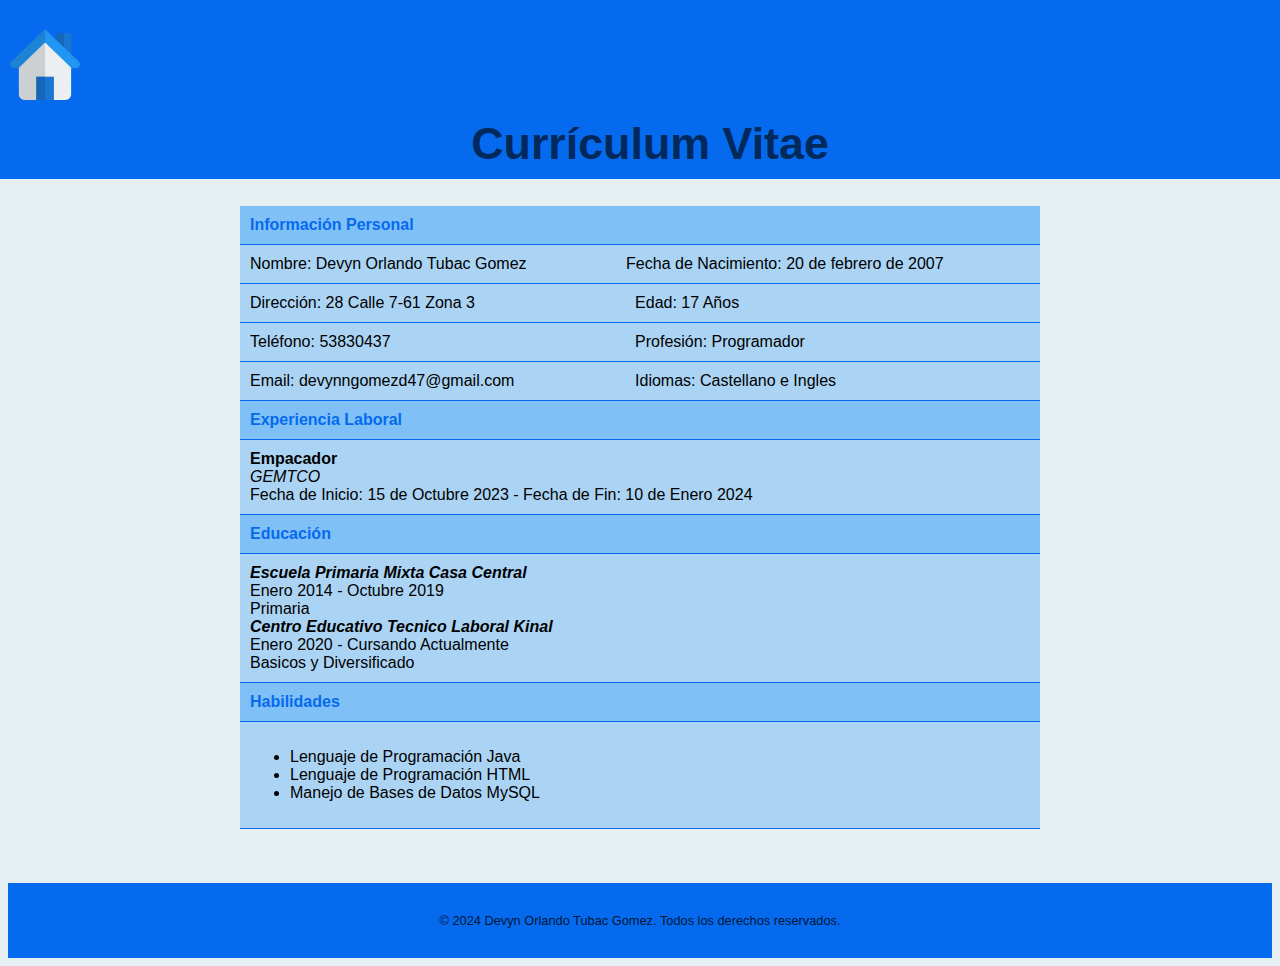
==== Laboratorio2Grupo6.html @ 3555505b "cv_devyn_0.4" ====
<!DOCTYPE html>
<html lang="es">

<head>
    <link rel="stylesheet" type="text/css" href="cv_css.css">
    <meta charset="UTF-8">
    <meta name="viewport" content="width=device-width, initial-scale=1.0">
    <link rel="shortcut icon" href="images/logoEquipo.png">
    <title>Currículum Devyn</title>
</head>

<body>
    <div class="top-footer">
        <a href="../index.html" class="boton-transparente"></a>
        <div class="content"></div>
        <font color="#056aee">
            <h1 style="color: #02295c; font-size: 3.5em; margin-top: 5px;">Currículum Vitae</h1>
        </font>
    </div>
    </div>
    <br>
    <br>
    <br>
    <br>
    <br>
    <br>
    <br>
    <br>
    <br>
    <br>
    <br>
    <table class="table">
        <tr class="th">
            <th class="th" colspan="2">
                <font color="#056aee">Información Personal</font>
            </th>
        </tr>
        <tr class="th">
            <td class="td">Nombre: Devyn Orlando Tubac Gomez</td>
            <td>Fecha de Nacimiento: 20 de febrero de 2007</td>
        </tr>
        <tr class="th">
            <td class="td">Dirección: 28 Calle 7-61 Zona 3</td>
            <td class="td">Edad: 17 Años</td>
        </tr>
        <tr class="th">
            <td class="td">Teléfono: 53830437</td>

            <td class="td">Profesión: Programador</td>
        </tr>
        <tr class="th">
            <td class="td">Email: devynngomezd47@gmail.com</td>
            <td class="td">Idiomas: Castellano e Ingles</td>
        </tr>
        <tr class="th">
            <th class="th" colspan="2">
                <font color="#056aee">Experiencia Laboral</font>
            </th>
        </tr>
        <tr class="th">
            <td class="td" colspan="2">
                <strong>Empacador</strong><br>
                <em>GEMTCO</em><br>
                <span>Fecha de Inicio: 15 de Octubre 2023 - Fecha de Fin: 10 de Enero 2024 </span><br>
            </td>
        </tr>
        <tr class="th">
            <th class="th" colspan="2">
                <font color="#056aee">Educación</font>
            </th>
        </tr>
        <tr class="th">
            <td class="td" colspan="2">
                <strong><em>Escuela Primaria Mixta Casa Central</em><br></strong>
                <span>Enero 2014 - Octubre 2019</span><br>
                Primaria
                <br>
                <strong><em>Centro Educativo Tecnico Laboral Kinal</em><br></strong>
                <span>Enero 2020 - Cursando Actualmente</span><br>
                Basicos y Diversificado
            </td>
        </tr>
        <tr class="th">
            <th class="th" olspan="2">
                <font color="#056aee">Habilidades</font>
            </th>
            <th class="th" olspan="2"></th>
        </tr>
        <tr class="th" class="td">
            <td class="td" colspan="2">
                <ul>
                    <li>Lenguaje de Programación Java</li>
                    <li>Lenguaje de Programación HTML</li>
                    <li>Manejo de Bases de Datos MySQL</li>
                </ul>
            </td>
        </tr>
    </table>
    <br>
    <br>
    <br>
    <footer style="background-color: #056aee; color: #001735; text-align: center; padding: 30px; font-size: 0.8em;">
        &copy; 2024 Devyn Orlando Tubac Gomez. Todos los derechos reservados.
    </footer>
</body>

</html>
---- cv_css.css ----
body {
    font-family: Arial, sans-serif;
    background-color: #e6eff1;
}

.table {
    width: 100%;
    border-collapse: collapse;
    max-width: 800px;
    margin: 0 auto;
}

.th,
.td {
    padding: 10px;
    text-align: left;
    border-bottom: 1px solid #056aee;
}

.th {
    background-color: #0184ff41;
}

h1 {
    color: #056aee;
    font-size: 10em; 
    margin: 0; 
}

.top-footer {
    position: fixed;
    top: 0;
    left: 0;
    width: 100%;
    background-color: #056aee;
    color: white;
    text-align: center;
    padding: 10px;
    font-size: 0.8em;
    z-index: 1000;
}

.content {
    padding-top: 10px;
}

.boton-transparente {
    display: inline-block;
    width: 70px;
    height: 70px;
    background-image: url('images/iconoRegreso.png');
    background-size: cover;
    background-repeat: no-repeat;
    border: none;
    cursor: pointer;
    margin-right: 1800px;
    margin-top: 20px;
}
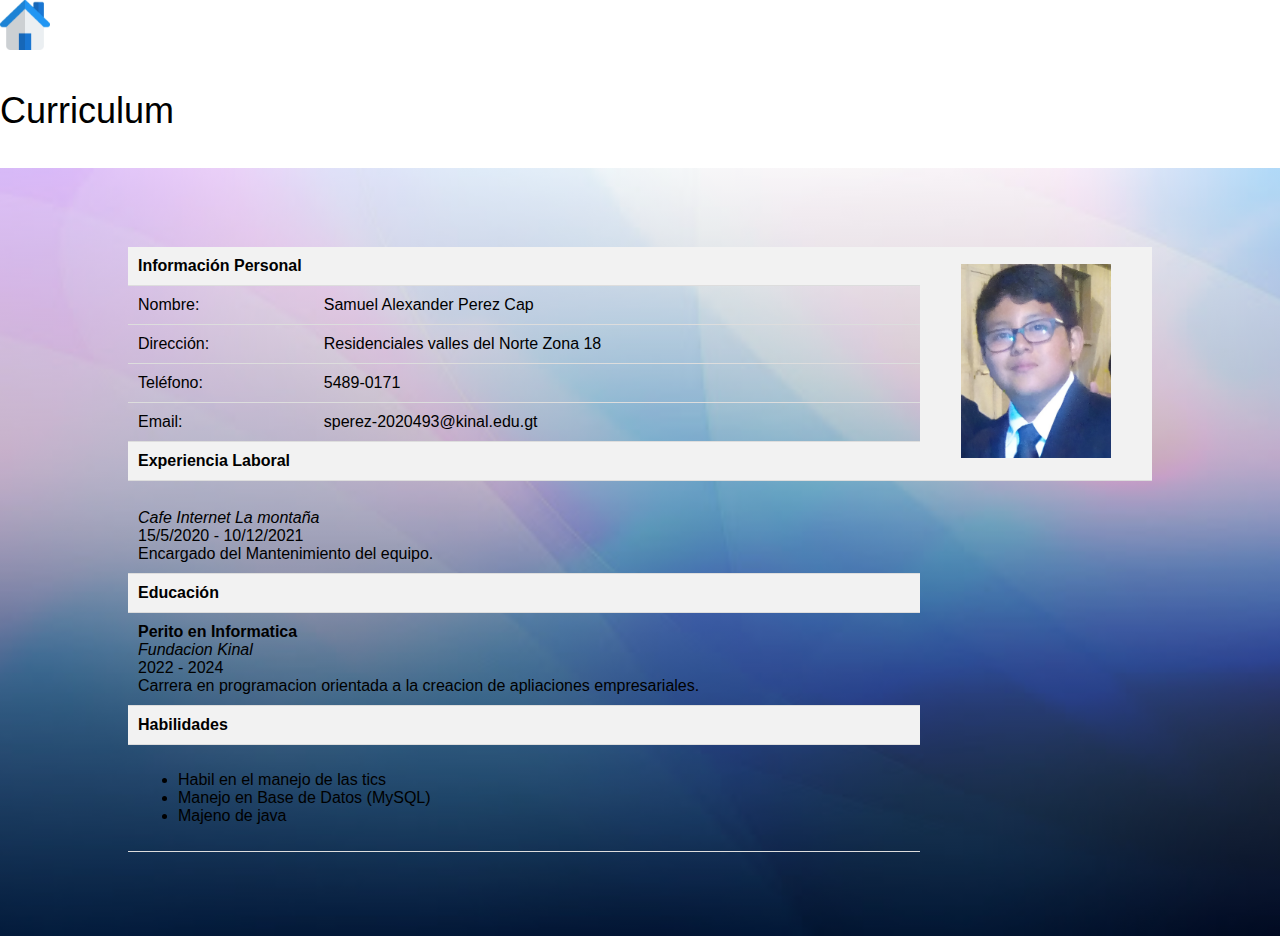
==== commit c8b5e4a5: "CV_samuel_0.3" ====
--- a/Laboratorio2Grupo6.html
+++ b/Laboratorio2Grupo6.html
@@ -1,23 +1,31 @@
-<!DOCTYPE html>
-<html lang="es">
+<!DOCTYPE html >
+<html  lang =" en " >
+<head>
+    <style>
+    .boton-transparente {
+        display: inline-block;
+        width: 50px;
+        height: 50px;
+        background-image: url('IMG/casa.jpg');
+        background-size: cover;
+        background-repeat: no-repeat;
+        border: none;
+        cursor: pointer;
+    }
+    </style>
+    <link rel="shortcut icon" href="IMG/imagen.png">
+    <link rel="stylesheet" href="estilos_fondo.css">
+</head>
+<body>
+    <header>
+        <a href="../index.html" class = "boton-transparente"></a>
+        <div class="container">
+            <p class="logo">Curriculum</p>
+            <nav>
+            </nav>
+        </div>
+    </header>
 
-<head>
-    <link rel="stylesheet" type="text/css" href="cv_css.css">
-    <meta charset="UTF-8">
-    <meta name="viewport" content="width=device-width, initial-scale=1.0">
-    <link rel="shortcut icon" href="images/logoEquipo.png">
-    <title>Currículum Devyn</title>
-</head>
-
-<body>
-    <div class="top-footer">
-        <a href="../index.html" class="boton-transparente"></a>
-        <div class="content"></div>
-        <font color="#056aee">
-            <h1 style="color: #02295c; font-size: 3.5em; margin-top: 5px;">Currículum Vitae</h1>
-        </font>
-    </div>
-    </div>
     <br>
     <br>
     <br>
@@ -25,83 +33,90 @@
     <br>
     <br>
     <br>
-    <br>
-    <br>
-    <br>
-    <br>
-    <table class="table">
-        <tr class="th">
-            <th class="th" colspan="2">
-                <font color="#056aee">Información Personal</font>
-            </th>
-        </tr>
-        <tr class="th">
-            <td class="td">Nombre: Devyn Orlando Tubac Gomez</td>
-            <td>Fecha de Nacimiento: 20 de febrero de 2007</td>
-        </tr>
-        <tr class="th">
-            <td class="td">Dirección: 28 Calle 7-61 Zona 3</td>
-            <td class="td">Edad: 17 Años</td>
-        </tr>
-        <tr class="th">
-            <td class="td">Teléfono: 53830437</td>
+    <section id="hero3">
+        <style>
+            body {
+                font-family: Arial, sans-serif;
+            }
+            table {
+                width: 100%;
+                border-collapse: collapse;
+            }
+            th, td {
+                padding: 10px;
+                text-align: left;
+                border-bottom: 1px solid #ddd;
+            }
+            th {
+                background-color: #f2f2f2;
+            }
+    </style>
+    </head>
+    <body>
+     <br>
+     <br>
+    <table>
+    <tr>
+    <th colspan="2">Información Personal</th>
+    <th rowspan="6"><div align="center"><img src="IMG/foto.jpg" style="width: 150px;" ></div></th>
+    </tr>
+    <tr>
+    <td>Nombre:</td>
+    <td>Samuel Alexander Perez Cap</td>
+    </tr>
+    <tr>
+    <td>Dirección:</td>
+    <td>Residenciales valles del Norte Zona 18</td>
+    </tr>
+    <tr>
+    <td>Teléfono:</td>
+    <td>5489-0171</td>
+    </tr>
+    <tr>
+    <td>Email:</td>
+    <td>sperez-2020493@kinal.edu.gt</td>
+    </tr>
+    <tr>
+    <th colspan="2">Experiencia Laboral</th>
+    </tr>
+    <tr>
+    <td colspan="2">
+    <strong></strong><br>
+    <em>Cafe Internet La montaña</em><br>
+    <span>15/5/2020 - 10/12/2021</span><br>
+                Encargado del Mantenimiento del equipo.
+    </td>
+    </tr>
+    <!-- Puedes agregar más filas para más experiencias laborales -->
+    <tr>
+    <th colspan="2">Educación</th>
+    </tr>
+    <tr>
+    <td colspan="2">
+    <strong>Perito en Informatica</strong><br>
+    <em>Fundacion Kinal</em><br>
+    <span>2022 - 2024</span><br>
+                Carrera en programacion orientada a la creacion de apliaciones empresariales.
+    </td>
+    </tr>
+    <!-- Puedes agregar más filas para más educación -->
+    <tr>
+    <th colspan="2">Habilidades</th>
+    </tr>
+    <tr>
+    <td colspan="2">
+    <ul>
+    <li>Habil en el manejo de las tics</li>
+    <li>Manejo en Base de Datos (MySQL)</li>
+    <li>Majeno de java</li>
+    <!-- Puedes agregar más habilidades -->
+    </ul>
+    </td>
+    </tr>
+    </table>
+     
+    </body>
+  </section>
 
-            <td class="td">Profesión: Programador</td>
-        </tr>
-        <tr class="th">
-            <td class="td">Email: devynngomezd47@gmail.com</td>
-            <td class="td">Idiomas: Castellano e Ingles</td>
-        </tr>
-        <tr class="th">
-            <th class="th" colspan="2">
-                <font color="#056aee">Experiencia Laboral</font>
-            </th>
-        </tr>
-        <tr class="th">
-            <td class="td" colspan="2">
-                <strong>Empacador</strong><br>
-                <em>GEMTCO</em><br>
-                <span>Fecha de Inicio: 15 de Octubre 2023 - Fecha de Fin: 10 de Enero 2024 </span><br>
-            </td>
-        </tr>
-        <tr class="th">
-            <th class="th" colspan="2">
-                <font color="#056aee">Educación</font>
-            </th>
-        </tr>
-        <tr class="th">
-            <td class="td" colspan="2">
-                <strong><em>Escuela Primaria Mixta Casa Central</em><br></strong>
-                <span>Enero 2014 - Octubre 2019</span><br>
-                Primaria
-                <br>
-                <strong><em>Centro Educativo Tecnico Laboral Kinal</em><br></strong>
-                <span>Enero 2020 - Cursando Actualmente</span><br>
-                Basicos y Diversificado
-            </td>
-        </tr>
-        <tr class="th">
-            <th class="th" olspan="2">
-                <font color="#056aee">Habilidades</font>
-            </th>
-            <th class="th" olspan="2"></th>
-        </tr>
-        <tr class="th" class="td">
-            <td class="td" colspan="2">
-                <ul>
-                    <li>Lenguaje de Programación Java</li>
-                    <li>Lenguaje de Programación HTML</li>
-                    <li>Manejo de Bases de Datos MySQL</li>
-                </ul>
-            </td>
-        </tr>
-    </table>
-    <br>
-    <br>
-    <br>
-    <footer style="background-color: #056aee; color: #001735; text-align: center; padding: 30px; font-size: 0.8em;">
-        &copy; 2024 Devyn Orlando Tubac Gomez. Todos los derechos reservados.
-    </footer>
 </body>
-
 </html>--- a/estilos_fondo.css
+++ b/estilos_fondo.css
@@ -0,0 +1,95 @@
+*{
+    box-sizing: border-box;
+}
+
+html{
+    scroll-behavior: smooth;
+}
+
+body{
+    font-family: 'Roboto', sans-serif;
+    margin: 0;
+    
+}
+
+h1{ font-size: 3.5em;}
+p{ font-size: 2.25em;}
+
+.container{
+    max-width: 1400px;
+    margin: auto;
+}
+
+header{
+    background-color: rgb(255, 255, 255);
+    
+}
+
+header .container{
+    display: flex;
+    flex-direction: column;
+    align-items: center;
+}
+
+header nav{
+    display: flex;
+    flex-direction: column;
+    text-align: center;
+    padding-bottom: 25px;
+}
+
+header a{
+    padding: 5px 12px;
+    text-decoration: none;
+    font-weight: bold;
+    color: black;
+}
+
+header a:hover{
+    color: rgb(0, 0, 0);
+}
+
+
+
+#hero3 {
+    display: flex;
+    align-items: center;
+    justify-content: center;
+    text-align: center;
+    flex-direction: column;
+    height: 90vh;
+    background-image: linear-gradient(
+        0deg,
+        rgba(0, 0, 0, 0.5),
+        rgba(255, 255, 255, 0.5)
+    ), url("IMG/Fondo2.jpg");
+    background-repeat: no-repeat;
+    background-size: cover;
+    background-position: center center;
+    padding: 10%;
+}
+
+
+
+@media (min-width: 850px){
+    header{
+        position: fixed;
+        width: 100%;
+    }
+
+    header .container{
+        flex-direction: row;
+        justify-content: space-between;
+    }
+
+    header nav{
+        flex-direction: row;
+        padding-bottom: 0;
+        padding-right: 20px;
+    }
+
+    #hero h1{
+        font-size: 5em;
+    }
+
+}
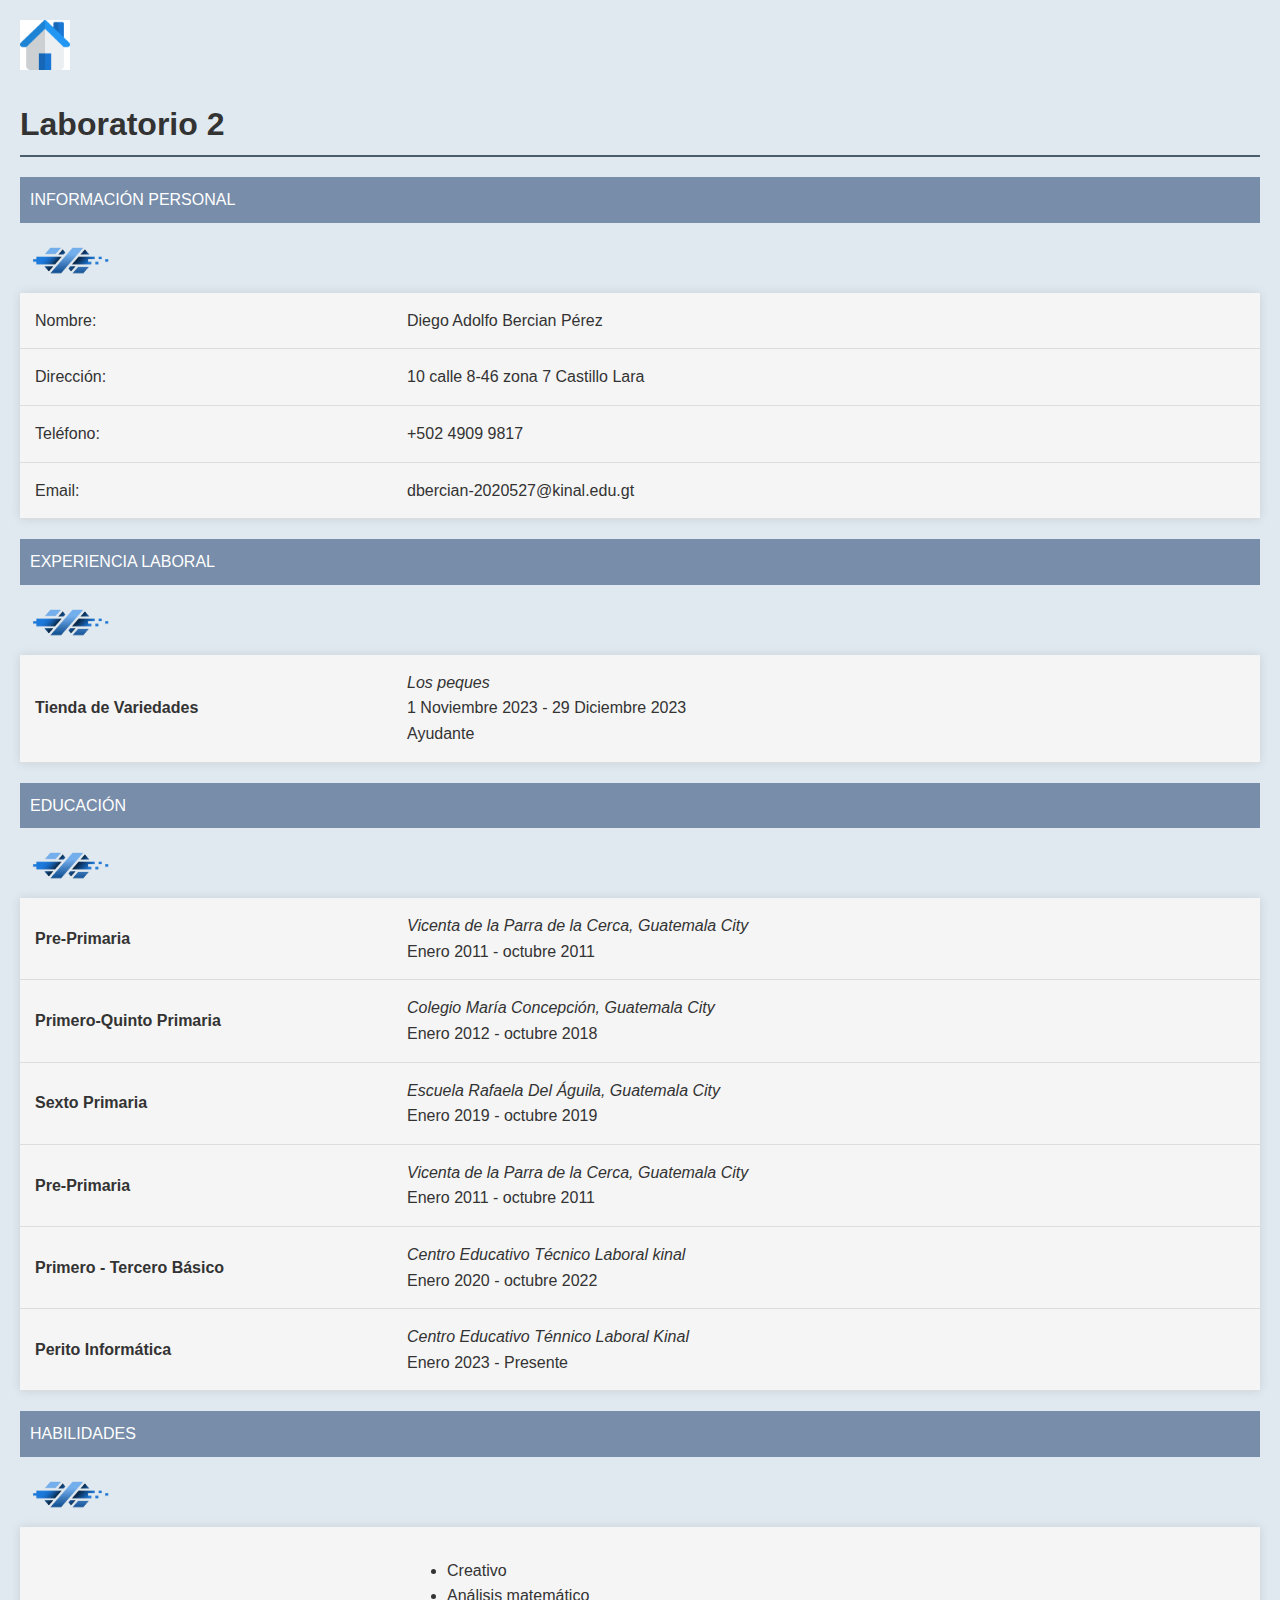
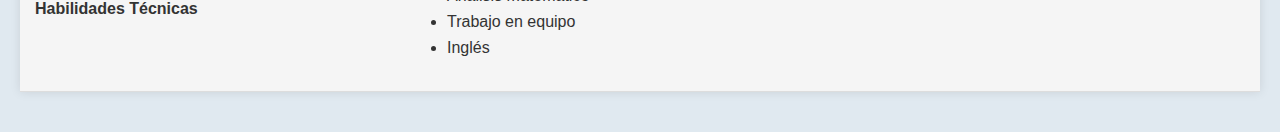
==== commit 43140a57: "CV_diego_0.3" ====
--- a/Laboratorio2Grupo6.html
+++ b/Laboratorio2Grupo6.html
@@ -1,122 +1,112 @@
-<!DOCTYPE html >
-<html  lang =" en " >
+<!DOCTYPE html>
+<html>
 <head>
-    <style>
-    .boton-transparente {
-        display: inline-block;
-        width: 50px;
-        height: 50px;
-        background-image: url('IMG/casa.jpg');
-        background-size: cover;
-        background-repeat: no-repeat;
-        border: none;
-        cursor: pointer;
-    }
-    </style>
-    <link rel="shortcut icon" href="IMG/imagen.png">
-    <link rel="stylesheet" href="estilos_fondo.css">
+    <meta charset="UTF-8">
+    <meta name="viewport" content="width=device-width, initial-scale=1.0">
+    <link rel="stylesheet" type="text/css" href="style.css">
+    <title>Currículum Diego Bercian</title>
 </head>
 <body>
-    <header>
-        <a href="../index.html" class = "boton-transparente"></a>
-        <div class="container">
-            <p class="logo">Curriculum</p>
-            <nav>
-            </nav>
-        </div>
-    </header>
 
-    <br>
-    <br>
-    <br>
-    <br>
-    <br>
-    <br>
-    <br>
-    <section id="hero3">
-        <style>
-            body {
-                font-family: Arial, sans-serif;
-            }
-            table {
-                width: 100%;
-                border-collapse: collapse;
-            }
-            th, td {
-                padding: 10px;
-                text-align: left;
-                border-bottom: 1px solid #ddd;
-            }
-            th {
-                background-color: #f2f2f2;
-            }
-    </style>
-    </head>
-    <body>
-     <br>
-     <br>
-    <table>
+<a href="../index.html" class="boton-transparente"></a>
+<h1>Laboratorio 2</h1>
+
+<div class="div">Información Personal</div>
+<img  class = "imagen" src="logo.png" width="80" height="40"> 
+<table>
     <tr>
-    <th colspan="2">Información Personal</th>
-    <th rowspan="6"><div align="center"><img src="IMG/foto.jpg" style="width: 150px;" ></div></th>
+        <td style="width: 30%;">Nombre:</td>
+        <td style="width: 70%;">Diego Adolfo Bercian Pérez</td>
     </tr>
     <tr>
-    <td>Nombre:</td>
-    <td>Samuel Alexander Perez Cap</td>
+        <td>Dirección:</td>
+        <td>10 calle 8-46 zona 7 Castillo Lara</td>
     </tr>
     <tr>
-    <td>Dirección:</td>
-    <td>Residenciales valles del Norte Zona 18</td>
+        <td>Teléfono:</td>
+        <td>+502 4909 9817</td>
     </tr>
     <tr>
-    <td>Teléfono:</td>
-    <td>5489-0171</td>
+        <td>Email:</td>
+        <td>dbercian-2020527@kinal.edu.gt</td>
+    </tr>
+</table>
+
+<div class="div">Experiencia Laboral</div>
+<img  class = "imagen" src="logo.png" width="80" height="40"> 
+<table>
+    <tr>
+        <td style="width: 30%;"><strong>Tienda de Variedades</strong></td>
+        <td style="width: 70%;">
+            <em>Los peques</em><br>
+            <span>1 Noviembre 2023 - 29 Diciembre 2023</span><br>
+            Ayudante
+        </td>
+    </tr>
+</table>
+
+<div class="div">Educación</div>
+<img  class = "imagen" src="logo.png" width="80" height="40"> 
+<table>
+    <tr>
+        <td style="width: 30%;"><strong>Pre-Primaria</strong></td>
+        <td style="width: 70%;">
+            <em>Vicenta de la Parra de la Cerca, Guatemala City</em><br>
+            <span>Enero 2011 - octubre 2011</span><br>
+        </td>
     </tr>
     <tr>
-    <td>Email:</td>
-    <td>sperez-2020493@kinal.edu.gt</td>
+        <td style="width: 30%;"><strong>Primero-Quinto Primaria</strong></td>
+        <td style="width: 70%;">
+            <em>Colegio María Concepción, Guatemala City</em><br>
+            <span>Enero 2012 - octubre 2018</span><br>
+        </td>
     </tr>
     <tr>
-    <th colspan="2">Experiencia Laboral</th>
+        <td style="width: 30%;"><strong>Sexto Primaria</strong></td>
+        <td style="width: 70%;">
+            <em>Escuela Rafaela Del Águila, Guatemala City</em><br>
+            <span>Enero 2019 - octubre 2019</span><br>
+        </td>
+        <tr>
+        <td style="width: 30%;"><strong>Pre-Primaria</strong></td>
+        <td style="width: 70%;">
+            <em>Vicenta de la Parra de la Cerca, Guatemala City</em><br>
+            <span>Enero 2011 - octubre 2011</span><br>
+        </td>
     </tr>
     <tr>
-    <td colspan="2">
-    <strong></strong><br>
-    <em>Cafe Internet La montaña</em><br>
-    <span>15/5/2020 - 10/12/2021</span><br>
-                Encargado del Mantenimiento del equipo.
-    </td>
-    </tr>
-    <!-- Puedes agregar más filas para más experiencias laborales -->
-    <tr>
-    <th colspan="2">Educación</th>
+        <td style="width: 30%;"><strong>Primero - Tercero Básico</strong></td>
+        <td style="width: 70%;">
+            <em>Centro Educativo Técnico Laboral kinal</em><br>
+            <span>Enero 2020 - octubre 2022</span><br>
+        </td>
     </tr>
     <tr>
-    <td colspan="2">
-    <strong>Perito en Informatica</strong><br>
-    <em>Fundacion Kinal</em><br>
-    <span>2022 - 2024</span><br>
-                Carrera en programacion orientada a la creacion de apliaciones empresariales.
-    </td>
+        <td style="width: 30%;"><strong>Perito Informática</strong></td>
+        <td style="width: 70%;">
+            <em>Centro Educativo Ténnico Laboral Kinal</em><br>
+            <span>Enero 2023 - Presente</span><br>
+        </td>
     </tr>
-    <!-- Puedes agregar más filas para más educación -->
+    </tr>
+</table>
+
+<div class="div">Habilidades</div>
+<img  class = "imagen" src="logo.png" width="80" height="40"> 
+<table>
     <tr>
-    <th colspan="2">Habilidades</th>
+        <td style="width: 30%;"><strong>Habilidades Técnicas</strong></td>
+        <td style="width: 70%;">
+            <ul>
+                <li>Creativo</li>
+                <li>Análisis matemático</li>
+                <li>Trabajo en equipo</li>
+                <li>Inglés</li>
+            </ul>
+        </td>
     </tr>
-    <tr>
-    <td colspan="2">
-    <ul>
-    <li>Habil en el manejo de las tics</li>
-    <li>Manejo en Base de Datos (MySQL)</li>
-    <li>Majeno de java</li>
-    <!-- Puedes agregar más habilidades -->
-    </ul>
-    </td>
-    </tr>
-    </table>
-     
-    </body>
-  </section>
+</table>
 
 </body>
-</html>+</html>
--- a/style.css
+++ b/style.css
@@ -0,0 +1,59 @@
+body {
+    font-family: 'Segoe UI', Tahoma, Geneva, Verdana, sans-serif;
+    background-color: #e0e9f0;
+    color: #333;
+    line-height: 1.6;
+    margin: 0;
+    padding: 20px;
+}
+h1 {
+    color: #333;
+    border-bottom: 2px solid #4b5c6b;
+    padding-bottom: 5px;
+    margin-bottom: 20px;
+}
+table {
+    width: 100%;
+    border-collapse: collapse;
+    background-color: #fff;
+    margin-bottom: 20px;
+    box-shadow: 0 0 10px rgba(0,0,0,0.1);
+}
+th, td {
+    padding: 15px;
+    text-align: left;
+    border-bottom: 1px solid #ddd;
+}
+th {
+    background-color: #4b5c6b;
+    color: #fff;
+}
+td {
+    background-color: #f5f5f5;
+}
+.div {    
+    background-color: #778da9;
+    color: #fff;
+    padding: 10px;
+    margin-bottom: 10px;
+    text-transform: uppercase;
+}
+
+.imagen{
+    display: flex;
+    justify-content: flex-end;
+    align-items: flex-start;
+    padding: 10px;
+}
+
+.boton-transparente {
+    display: inline-block;
+    width: 50px;
+    height: 50px;
+    background-image: url('recursos/Inicio.png');
+    background-size: cover;
+    background-repeat: no-repeat;
+    border: none;
+    cursor: pointer;
+}
+
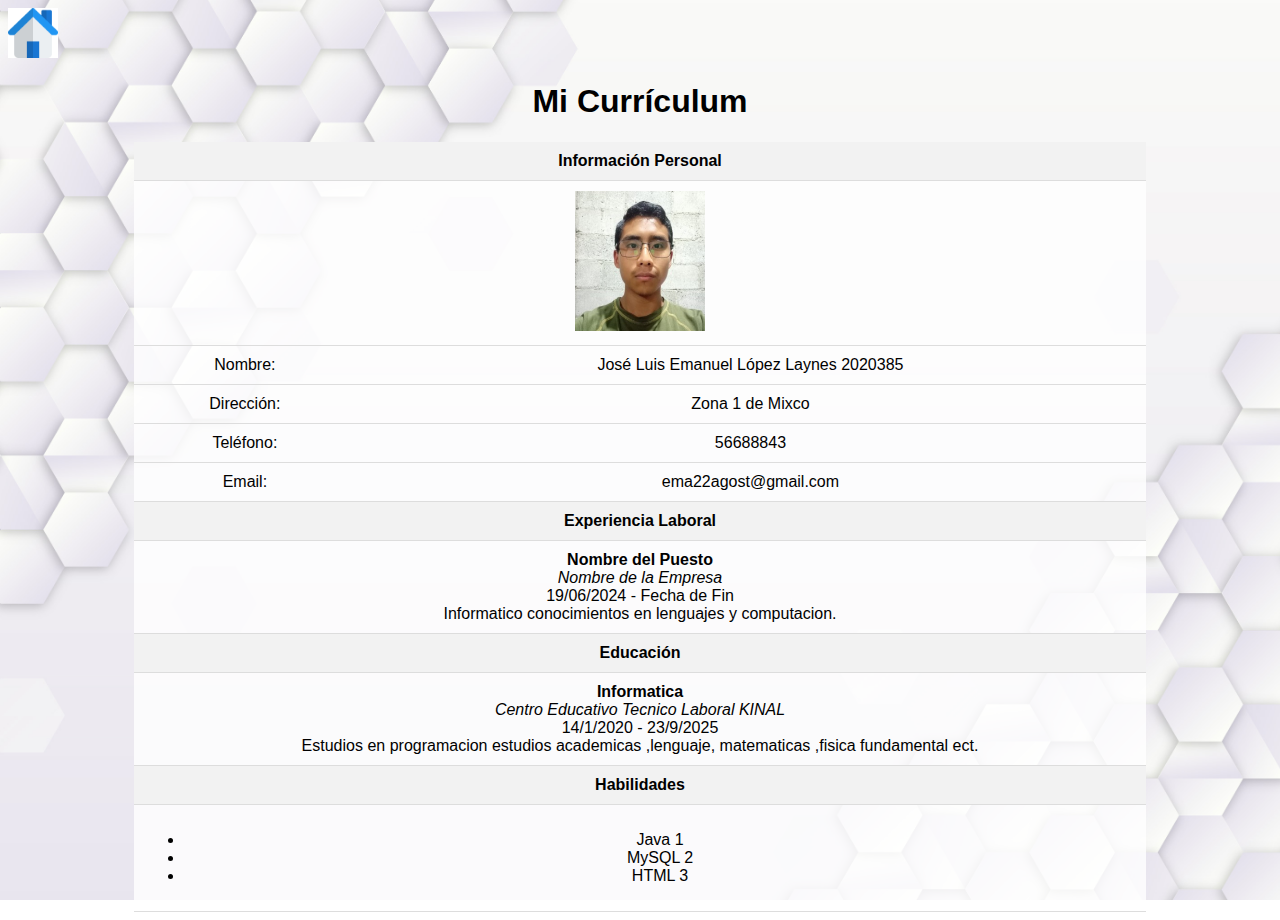
==== commit bd082d51: "CV_emanuel_0.4" ====
--- a/Laboratorio2Grupo6.html
+++ b/Laboratorio2Grupo6.html
@@ -1,112 +1,115 @@
 <!DOCTYPE html>
-<html>
+<html lang="es">
 <head>
-    <meta charset="UTF-8">
-    <meta name="viewport" content="width=device-width, initial-scale=1.0">
-    <link rel="stylesheet" type="text/css" href="style.css">
-    <title>Currículum Diego Bercian</title>
+<meta charset="UTF-8">
+<meta name="viewport" content="width=device-width, initial-scale=1.0">
+<title>Mi Currículum</title>
+<link rel="shortcut icon" href="Imagen/Logo.jpg">
+<style>
+    .boton-transparente {
+        display: inline-block;
+        width: 50px;
+        height: 50px;
+        background-image: url('Imagen/Casa.jpg');
+        background-size: cover;
+        background-repeat: no-repeat;
+        border: none;
+        cursor: pointer;
+    }
+
+        body {
+            font-family: Arial, sans-serif;
+            background-image: url('Imagen/12.jpg'); 
+            background-size: cover; 
+            background-repeat: no-repeat; 
+            background-attachment: fixed; 
+        }
+        h1 {
+            text-align: center;
+        }
+        table {
+            width: 80%;
+            border-collapse: collapse;
+            background-color: rgba(255, 255, 255, 0.8);
+            margin: auto; 
+        }
+        th, td {
+            padding: 10px;
+            text-align: center; 
+            border-bottom: 1px solid #ddd;
+        }
+        th {
+            background-color: #f2f2f2;
+        }
+        .profile-image {
+            text-align: center;
+        }
+</style>
 </head>
 <body>
-
 <a href="../index.html" class="boton-transparente"></a>
-<h1>Laboratorio 2</h1>
-
-<div class="div">Información Personal</div>
-<img  class = "imagen" src="logo.png" width="80" height="40"> 
+<h1>Mi Currículum</h1>
 <table>
-    <tr>
-        <td style="width: 30%;">Nombre:</td>
-        <td style="width: 70%;">Diego Adolfo Bercian Pérez</td>
-    </tr>
-    <tr>
-        <td>Dirección:</td>
-        <td>10 calle 8-46 zona 7 Castillo Lara</td>
-    </tr>
-    <tr>
-        <td>Teléfono:</td>
-        <td>+502 4909 9817</td>
-    </tr>
-    <tr>
-        <td>Email:</td>
-        <td>dbercian-2020527@kinal.edu.gt</td>
-    </tr>
+<tr>
+<th colspan="2">Información Personal</th>
+</tr>
+<tr class="profile-image">
+<td colspan="2"><img src="Imagen/FotoMia.png" width="130" height="140" alt="Foto de José Luis Emanuel López Laynes"></td>
+</tr>
+<tr>
+<td>Nombre:</td>
+<td>José Luis Emanuel López Laynes 2020385</td>
+</tr>
+<tr>
+<td>Dirección:</td>
+<td>Zona 1 de Mixco</td>
+</tr>
+<tr>
+<td>Teléfono:</td>
+<td>56688843</td>
+</tr>
+<tr>
+<td>Email:</td>
+<td>ema22agost@gmail.com</td>
+</tr>
+<tr>
+<th colspan="2">Experiencia Laboral</th>
+</tr>
+<tr>
+<td colspan="2">
+<strong>Nombre del Puesto</strong><br>
+<em>Nombre de la Empresa</em><br>
+<span>19/06/2024 - Fecha de Fin</span><br>
+            Informatico conocimientos en lenguajes y computacion.
+</td>
+</tr>
+<!-- Puedes agregar más filas para más experiencias laborales -->
+<tr>
+<th colspan="2">Educación</th>
+</tr>
+<tr>
+<td colspan="2">
+<strong>Informatica</strong><br>
+<em>Centro Educativo Tecnico Laboral KINAL</em><br>
+<span>14/1/2020 - 23/9/2025</span><br>
+            Estudios en programacion estudios academicas ,lenguaje, matematicas ,fisica fundamental ect.
+</td>
+</tr>
+<!-- Puedes agregar más filas para más educación -->
+<tr>
+<th colspan="2">Habilidades</th>
+</tr>
+<tr>
+<td colspan="2">
+<ul>
+<li>Java 1</li>
+<li>MySQL 2</li>
+<li>HTML 3</li>
+<!-- Puedes agregar más habilidades -->
+</ul>
+</td>
+</tr>
 </table>
-
-<div class="div">Experiencia Laboral</div>
-<img  class = "imagen" src="logo.png" width="80" height="40"> 
-<table>
-    <tr>
-        <td style="width: 30%;"><strong>Tienda de Variedades</strong></td>
-        <td style="width: 70%;">
-            <em>Los peques</em><br>
-            <span>1 Noviembre 2023 - 29 Diciembre 2023</span><br>
-            Ayudante
-        </td>
-    </tr>
-</table>
-
-<div class="div">Educación</div>
-<img  class = "imagen" src="logo.png" width="80" height="40"> 
-<table>
-    <tr>
-        <td style="width: 30%;"><strong>Pre-Primaria</strong></td>
-        <td style="width: 70%;">
-            <em>Vicenta de la Parra de la Cerca, Guatemala City</em><br>
-            <span>Enero 2011 - octubre 2011</span><br>
-        </td>
-    </tr>
-    <tr>
-        <td style="width: 30%;"><strong>Primero-Quinto Primaria</strong></td>
-        <td style="width: 70%;">
-            <em>Colegio María Concepción, Guatemala City</em><br>
-            <span>Enero 2012 - octubre 2018</span><br>
-        </td>
-    </tr>
-    <tr>
-        <td style="width: 30%;"><strong>Sexto Primaria</strong></td>
-        <td style="width: 70%;">
-            <em>Escuela Rafaela Del Águila, Guatemala City</em><br>
-            <span>Enero 2019 - octubre 2019</span><br>
-        </td>
-        <tr>
-        <td style="width: 30%;"><strong>Pre-Primaria</strong></td>
-        <td style="width: 70%;">
-            <em>Vicenta de la Parra de la Cerca, Guatemala City</em><br>
-            <span>Enero 2011 - octubre 2011</span><br>
-        </td>
-    </tr>
-    <tr>
-        <td style="width: 30%;"><strong>Primero - Tercero Básico</strong></td>
-        <td style="width: 70%;">
-            <em>Centro Educativo Técnico Laboral kinal</em><br>
-            <span>Enero 2020 - octubre 2022</span><br>
-        </td>
-    </tr>
-    <tr>
-        <td style="width: 30%;"><strong>Perito Informática</strong></td>
-        <td style="width: 70%;">
-            <em>Centro Educativo Ténnico Laboral Kinal</em><br>
-            <span>Enero 2023 - Presente</span><br>
-        </td>
-    </tr>
-    </tr>
-</table>
-
-<div class="div">Habilidades</div>
-<img  class = "imagen" src="logo.png" width="80" height="40"> 
-<table>
-    <tr>
-        <td style="width: 30%;"><strong>Habilidades Técnicas</strong></td>
-        <td style="width: 70%;">
-            <ul>
-                <li>Creativo</li>
-                <li>Análisis matemático</li>
-                <li>Trabajo en equipo</li>
-                <li>Inglés</li>
-            </ul>
-        </td>
-    </tr>
-</table>
-
+ 
 </body>
-</html>
+</html>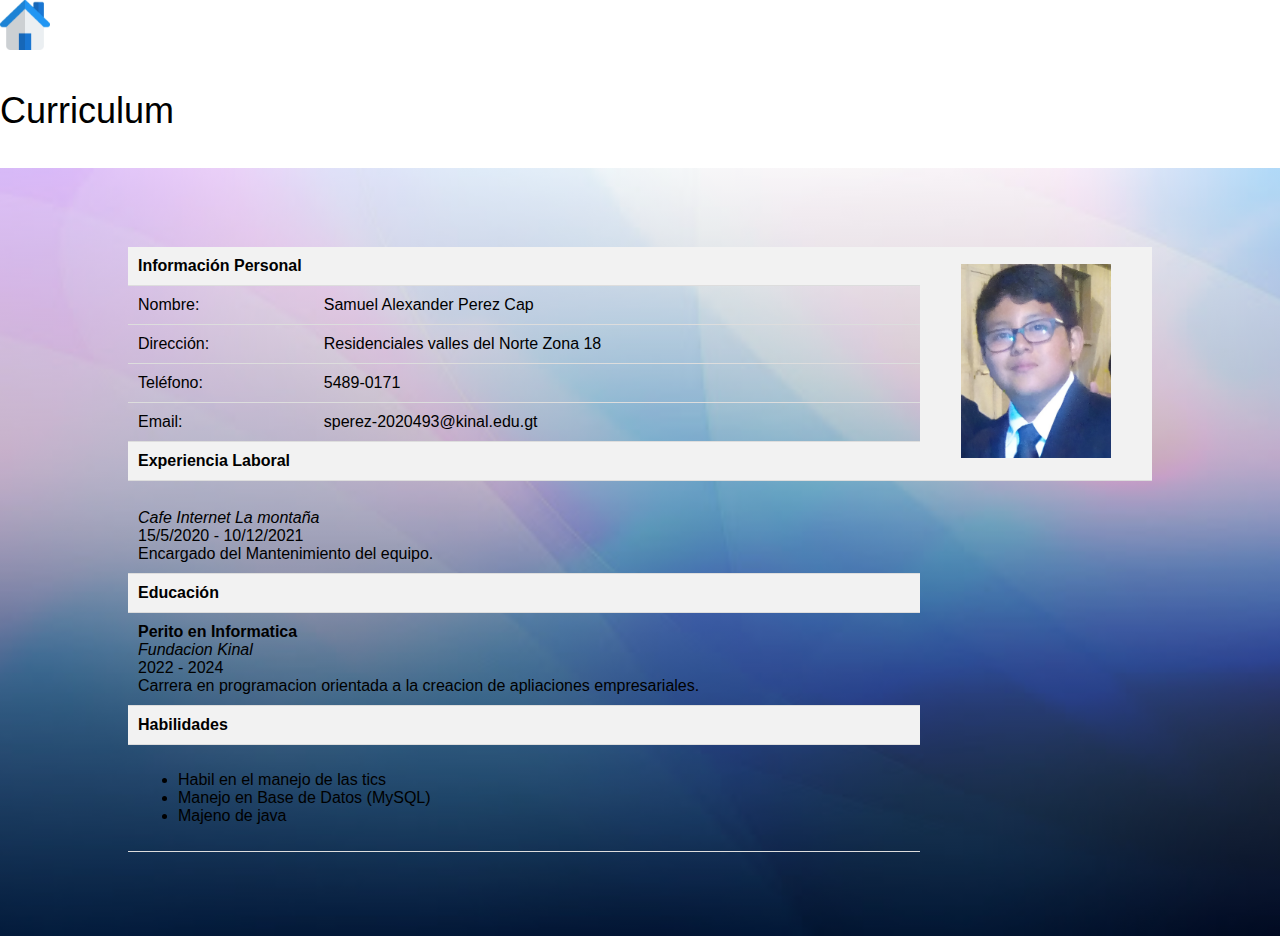
==== commit 17e1fa09: "CV_Samue" ====
--- a/Laboratorio2Grupo6.html
+++ b/Laboratorio2Grupo6.html
@@ -1,115 +1,122 @@
-<!DOCTYPE html>
-<html lang="es">
+<!DOCTYPE html >
+<html  lang =" en " >
 <head>
-<meta charset="UTF-8">
-<meta name="viewport" content="width=device-width, initial-scale=1.0">
-<title>Mi Currículum</title>
-<link rel="shortcut icon" href="Imagen/Logo.jpg">
-<style>
+    <style>
     .boton-transparente {
         display: inline-block;
         width: 50px;
         height: 50px;
-        background-image: url('Imagen/Casa.jpg');
+        background-image: url('IMG/casa.jpg');
         background-size: cover;
         background-repeat: no-repeat;
         border: none;
         cursor: pointer;
     }
-
-        body {
-            font-family: Arial, sans-serif;
-            background-image: url('Imagen/12.jpg'); 
-            background-size: cover; 
-            background-repeat: no-repeat; 
-            background-attachment: fixed; 
-        }
-        h1 {
-            text-align: center;
-        }
-        table {
-            width: 80%;
-            border-collapse: collapse;
-            background-color: rgba(255, 255, 255, 0.8);
-            margin: auto; 
-        }
-        th, td {
-            padding: 10px;
-            text-align: center; 
-            border-bottom: 1px solid #ddd;
-        }
-        th {
-            background-color: #f2f2f2;
-        }
-        .profile-image {
-            text-align: center;
-        }
-</style>
+    </style>
+    <link rel="shortcut icon" href="IMG/imagen.png">
+    <link rel="stylesheet" href="estilos_fondo.css">
 </head>
 <body>
-<a href="../index.html" class="boton-transparente"></a>
-<h1>Mi Currículum</h1>
-<table>
-<tr>
-<th colspan="2">Información Personal</th>
-</tr>
-<tr class="profile-image">
-<td colspan="2"><img src="Imagen/FotoMia.png" width="130" height="140" alt="Foto de José Luis Emanuel López Laynes"></td>
-</tr>
-<tr>
-<td>Nombre:</td>
-<td>José Luis Emanuel López Laynes 2020385</td>
-</tr>
-<tr>
-<td>Dirección:</td>
-<td>Zona 1 de Mixco</td>
-</tr>
-<tr>
-<td>Teléfono:</td>
-<td>56688843</td>
-</tr>
-<tr>
-<td>Email:</td>
-<td>ema22agost@gmail.com</td>
-</tr>
-<tr>
-<th colspan="2">Experiencia Laboral</th>
-</tr>
-<tr>
-<td colspan="2">
-<strong>Nombre del Puesto</strong><br>
-<em>Nombre de la Empresa</em><br>
-<span>19/06/2024 - Fecha de Fin</span><br>
-            Informatico conocimientos en lenguajes y computacion.
-</td>
-</tr>
-<!-- Puedes agregar más filas para más experiencias laborales -->
-<tr>
-<th colspan="2">Educación</th>
-</tr>
-<tr>
-<td colspan="2">
-<strong>Informatica</strong><br>
-<em>Centro Educativo Tecnico Laboral KINAL</em><br>
-<span>14/1/2020 - 23/9/2025</span><br>
-            Estudios en programacion estudios academicas ,lenguaje, matematicas ,fisica fundamental ect.
-</td>
-</tr>
-<!-- Puedes agregar más filas para más educación -->
-<tr>
-<th colspan="2">Habilidades</th>
-</tr>
-<tr>
-<td colspan="2">
-<ul>
-<li>Java 1</li>
-<li>MySQL 2</li>
-<li>HTML 3</li>
-<!-- Puedes agregar más habilidades -->
-</ul>
-</td>
-</tr>
-</table>
- 
+    <header>
+        <a href="../index.html" class = "boton-transparente"></a>
+        <div class="container">
+            <p class="logo">Curriculum</p>
+            <nav>
+            </nav>
+        </div>
+    </header>
+
+    <br>
+    <br>
+    <br>
+    <br>
+    <br>
+    <br>
+    <br>
+    <section id="hero3">
+        <style>
+            body {
+                font-family: Arial, sans-serif;
+            }
+            table {
+                width: 100%;
+                border-collapse: collapse;
+            }
+            th, td {
+                padding: 10px;
+                text-align: left;
+                border-bottom: 1px solid #ddd;
+            }
+            th {
+                background-color: #f2f2f2;
+            }
+    </style>
+    </head>
+    <body>
+     <br>
+     <br>
+    <table>
+    <tr>
+    <th colspan="2">Información Personal</th>
+    <th rowspan="6"><div align="center"><img src="IMG/foto.jpg" style="width: 150px;" ></div></th>
+    </tr>
+    <tr>
+    <td>Nombre:</td>
+    <td>Samuel Alexander Perez Cap</td>
+    </tr>
+    <tr>
+    <td>Dirección:</td>
+    <td>Residenciales valles del Norte Zona 18</td>
+    </tr>
+    <tr>
+    <td>Teléfono:</td>
+    <td>5489-0171</td>
+    </tr>
+    <tr>
+    <td>Email:</td>
+    <td>sperez-2020493@kinal.edu.gt</td>
+    </tr>
+    <tr>
+    <th colspan="2">Experiencia Laboral</th>
+    </tr>
+    <tr>
+    <td colspan="2">
+    <strong></strong><br>
+    <em>Cafe Internet La montaña</em><br>
+    <span>15/5/2020 - 10/12/2021</span><br>
+                Encargado del Mantenimiento del equipo.
+    </td>
+    </tr>
+    <!-- Puedes agregar más filas para más experiencias laborales -->
+    <tr>
+    <th colspan="2">Educación</th>
+    </tr>
+    <tr>
+    <td colspan="2">
+    <strong>Perito en Informatica</strong><br>
+    <em>Fundacion Kinal</em><br>
+    <span>2022 - 2024</span><br>
+                Carrera en programacion orientada a la creacion de apliaciones empresariales.
+    </td>
+    </tr>
+    <!-- Puedes agregar más filas para más educación -->
+    <tr>
+    <th colspan="2">Habilidades</th>
+    </tr>
+    <tr>
+    <td colspan="2">
+    <ul>
+    <li>Habil en el manejo de las tics</li>
+    <li>Manejo en Base de Datos (MySQL)</li>
+    <li>Majeno de java</li>
+    <!-- Puedes agregar más habilidades -->
+    </ul>
+    </td>
+    </tr>
+    </table>
+     
+    </body>
+  </section>
+
 </body>
 </html>--- a/estilos_fondo.css
+++ b/estilos_fondo.css
@@ -0,0 +1,95 @@
+*{
+    box-sizing: border-box;
+}
+
+html{
+    scroll-behavior: smooth;
+}
+
+body{
+    font-family: 'Roboto', sans-serif;
+    margin: 0;
+    
+}
+
+h1{ font-size: 3.5em;}
+p{ font-size: 2.25em;}
+
+.container{
+    max-width: 1400px;
+    margin: auto;
+}
+
+header{
+    background-color: rgb(255, 255, 255);
+    
+}
+
+header .container{
+    display: flex;
+    flex-direction: column;
+    align-items: center;
+}
+
+header nav{
+    display: flex;
+    flex-direction: column;
+    text-align: center;
+    padding-bottom: 25px;
+}
+
+header a{
+    padding: 5px 12px;
+    text-decoration: none;
+    font-weight: bold;
+    color: black;
+}
+
+header a:hover{
+    color: rgb(0, 0, 0);
+}
+
+
+
+#hero3 {
+    display: flex;
+    align-items: center;
+    justify-content: center;
+    text-align: center;
+    flex-direction: column;
+    height: 90vh;
+    background-image: linear-gradient(
+        0deg,
+        rgba(0, 0, 0, 0.5),
+        rgba(255, 255, 255, 0.5)
+    ), url("IMG/Fondo2.jpg");
+    background-repeat: no-repeat;
+    background-size: cover;
+    background-position: center center;
+    padding: 10%;
+}
+
+
+
+@media (min-width: 850px){
+    header{
+        position: fixed;
+        width: 100%;
+    }
+
+    header .container{
+        flex-direction: row;
+        justify-content: space-between;
+    }
+
+    header nav{
+        flex-direction: row;
+        padding-bottom: 0;
+        padding-right: 20px;
+    }
+
+    #hero h1{
+        font-size: 5em;
+    }
+
+}
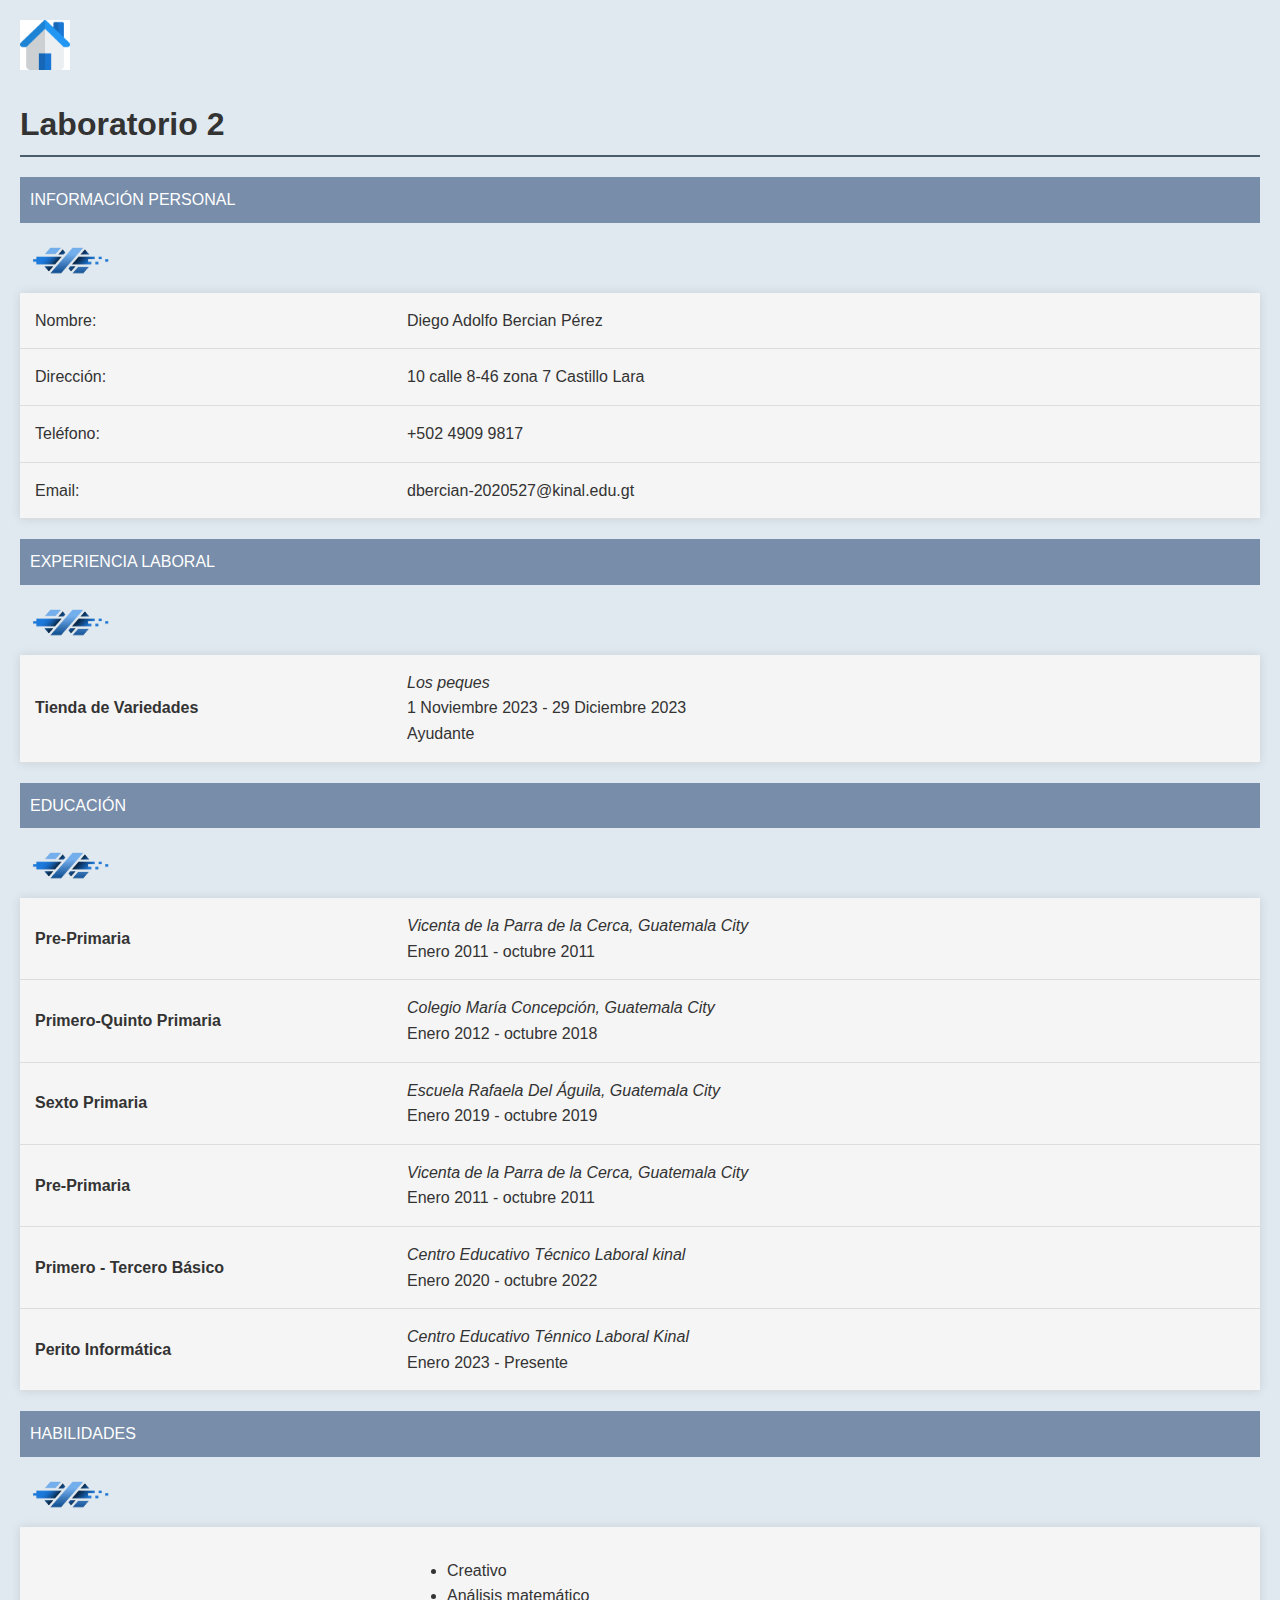
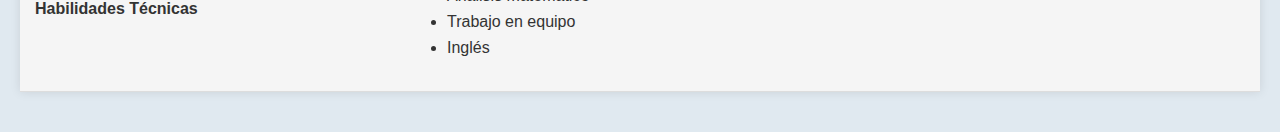
==== commit 2dd1a58c: "CV_diego_final" ====
--- a/Laboratorio2Grupo6.html
+++ b/Laboratorio2Grupo6.html
@@ -1,122 +1,112 @@
-<!DOCTYPE html >
-<html  lang =" en " >
+<!DOCTYPE html>
+<html>
 <head>
-    <style>
-    .boton-transparente {
-        display: inline-block;
-        width: 50px;
-        height: 50px;
-        background-image: url('IMG/casa.jpg');
-        background-size: cover;
-        background-repeat: no-repeat;
-        border: none;
-        cursor: pointer;
-    }
-    </style>
-    <link rel="shortcut icon" href="IMG/imagen.png">
-    <link rel="stylesheet" href="estilos_fondo.css">
+    <meta charset="UTF-8">
+    <meta name="viewport" content="width=device-width, initial-scale=1.0">
+    <link rel="stylesheet" type="text/css" href="style.css">
+    <title>Currículum Diego Bercian</title>
 </head>
 <body>
-    <header>
-        <a href="../index.html" class = "boton-transparente"></a>
-        <div class="container">
-            <p class="logo">Curriculum</p>
-            <nav>
-            </nav>
-        </div>
-    </header>
 
-    <br>
-    <br>
-    <br>
-    <br>
-    <br>
-    <br>
-    <br>
-    <section id="hero3">
-        <style>
-            body {
-                font-family: Arial, sans-serif;
-            }
-            table {
-                width: 100%;
-                border-collapse: collapse;
-            }
-            th, td {
-                padding: 10px;
-                text-align: left;
-                border-bottom: 1px solid #ddd;
-            }
-            th {
-                background-color: #f2f2f2;
-            }
-    </style>
-    </head>
-    <body>
-     <br>
-     <br>
-    <table>
+<a href="../index.html" class="boton-transparente"></a>
+<h1>Laboratorio 2</h1>
+
+<div class="div">Información Personal</div>
+<img  class = "imagen" src="logo.png" width="80" height="40"> 
+<table>
     <tr>
-    <th colspan="2">Información Personal</th>
-    <th rowspan="6"><div align="center"><img src="IMG/foto.jpg" style="width: 150px;" ></div></th>
+        <td style="width: 30%;">Nombre:</td>
+        <td style="width: 70%;">Diego Adolfo Bercian Pérez</td>
     </tr>
     <tr>
-    <td>Nombre:</td>
-    <td>Samuel Alexander Perez Cap</td>
+        <td>Dirección:</td>
+        <td>10 calle 8-46 zona 7 Castillo Lara</td>
     </tr>
     <tr>
-    <td>Dirección:</td>
-    <td>Residenciales valles del Norte Zona 18</td>
+        <td>Teléfono:</td>
+        <td>+502 4909 9817</td>
     </tr>
     <tr>
-    <td>Teléfono:</td>
-    <td>5489-0171</td>
+        <td>Email:</td>
+        <td>dbercian-2020527@kinal.edu.gt</td>
+    </tr>
+</table>
+
+<div class="div">Experiencia Laboral</div>
+<img  class = "imagen" src="logo.png" width="80" height="40"> 
+<table>
+    <tr>
+        <td style="width: 30%;"><strong>Tienda de Variedades</strong></td>
+        <td style="width: 70%;">
+            <em>Los peques</em><br>
+            <span>1 Noviembre 2023 - 29 Diciembre 2023</span><br>
+            Ayudante
+        </td>
+    </tr>
+</table>
+
+<div class="div">Educación</div>
+<img  class = "imagen" src="logo.png" width="80" height="40"> 
+<table>
+    <tr>
+        <td style="width: 30%;"><strong>Pre-Primaria</strong></td>
+        <td style="width: 70%;">
+            <em>Vicenta de la Parra de la Cerca, Guatemala City</em><br>
+            <span>Enero 2011 - octubre 2011</span><br>
+        </td>
     </tr>
     <tr>
-    <td>Email:</td>
-    <td>sperez-2020493@kinal.edu.gt</td>
+        <td style="width: 30%;"><strong>Primero-Quinto Primaria</strong></td>
+        <td style="width: 70%;">
+            <em>Colegio María Concepción, Guatemala City</em><br>
+            <span>Enero 2012 - octubre 2018</span><br>
+        </td>
     </tr>
     <tr>
-    <th colspan="2">Experiencia Laboral</th>
+        <td style="width: 30%;"><strong>Sexto Primaria</strong></td>
+        <td style="width: 70%;">
+            <em>Escuela Rafaela Del Águila, Guatemala City</em><br>
+            <span>Enero 2019 - octubre 2019</span><br>
+        </td>
+        <tr>
+        <td style="width: 30%;"><strong>Pre-Primaria</strong></td>
+        <td style="width: 70%;">
+            <em>Vicenta de la Parra de la Cerca, Guatemala City</em><br>
+            <span>Enero 2011 - octubre 2011</span><br>
+        </td>
     </tr>
     <tr>
-    <td colspan="2">
-    <strong></strong><br>
-    <em>Cafe Internet La montaña</em><br>
-    <span>15/5/2020 - 10/12/2021</span><br>
-                Encargado del Mantenimiento del equipo.
-    </td>
-    </tr>
-    <!-- Puedes agregar más filas para más experiencias laborales -->
-    <tr>
-    <th colspan="2">Educación</th>
+        <td style="width: 30%;"><strong>Primero - Tercero Básico</strong></td>
+        <td style="width: 70%;">
+            <em>Centro Educativo Técnico Laboral kinal</em><br>
+            <span>Enero 2020 - octubre 2022</span><br>
+        </td>
     </tr>
     <tr>
-    <td colspan="2">
-    <strong>Perito en Informatica</strong><br>
-    <em>Fundacion Kinal</em><br>
-    <span>2022 - 2024</span><br>
-                Carrera en programacion orientada a la creacion de apliaciones empresariales.
-    </td>
+        <td style="width: 30%;"><strong>Perito Informática</strong></td>
+        <td style="width: 70%;">
+            <em>Centro Educativo Ténnico Laboral Kinal</em><br>
+            <span>Enero 2023 - Presente</span><br>
+        </td>
     </tr>
-    <!-- Puedes agregar más filas para más educación -->
+    </tr>
+</table>
+
+<div class="div">Habilidades</div>
+<img  class = "imagen" src="logo.png" width="80" height="40"> 
+<table>
     <tr>
-    <th colspan="2">Habilidades</th>
+        <td style="width: 30%;"><strong>Habilidades Técnicas</strong></td>
+        <td style="width: 70%;">
+            <ul>
+                <li>Creativo</li>
+                <li>Análisis matemático</li>
+                <li>Trabajo en equipo</li>
+                <li>Inglés</li>
+            </ul>
+        </td>
     </tr>
-    <tr>
-    <td colspan="2">
-    <ul>
-    <li>Habil en el manejo de las tics</li>
-    <li>Manejo en Base de Datos (MySQL)</li>
-    <li>Majeno de java</li>
-    <!-- Puedes agregar más habilidades -->
-    </ul>
-    </td>
-    </tr>
-    </table>
-     
-    </body>
-  </section>
+</table>
 
 </body>
-</html>+</html>
--- a/style.css
+++ b/style.css
@@ -0,0 +1,59 @@
+body {
+    font-family: 'Segoe UI', Tahoma, Geneva, Verdana, sans-serif;
+    background-color: #e0e9f0;
+    color: #333;
+    line-height: 1.6;
+    margin: 0;
+    padding: 20px;
+}
+h1 {
+    color: #333;
+    border-bottom: 2px solid #4b5c6b;
+    padding-bottom: 5px;
+    margin-bottom: 20px;
+}
+table {
+    width: 100%;
+    border-collapse: collapse;
+    background-color: #fff;
+    margin-bottom: 20px;
+    box-shadow: 0 0 10px rgba(0,0,0,0.1);
+}
+th, td {
+    padding: 15px;
+    text-align: left;
+    border-bottom: 1px solid #ddd;
+}
+th {
+    background-color: #4b5c6b;
+    color: #fff;
+}
+td {
+    background-color: #f5f5f5;
+}
+.div {    
+    background-color: #778da9;
+    color: #fff;
+    padding: 10px;
+    margin-bottom: 10px;
+    text-transform: uppercase;
+}
+
+.imagen{
+    display: flex;
+    justify-content: flex-end;
+    align-items: flex-start;
+    padding: 10px;
+}
+
+.boton-transparente {
+    display: inline-block;
+    width: 50px;
+    height: 50px;
+    background-image: url('recursos/Inicio.png');
+    background-size: cover;
+    background-repeat: no-repeat;
+    border: none;
+    cursor: pointer;
+}
+
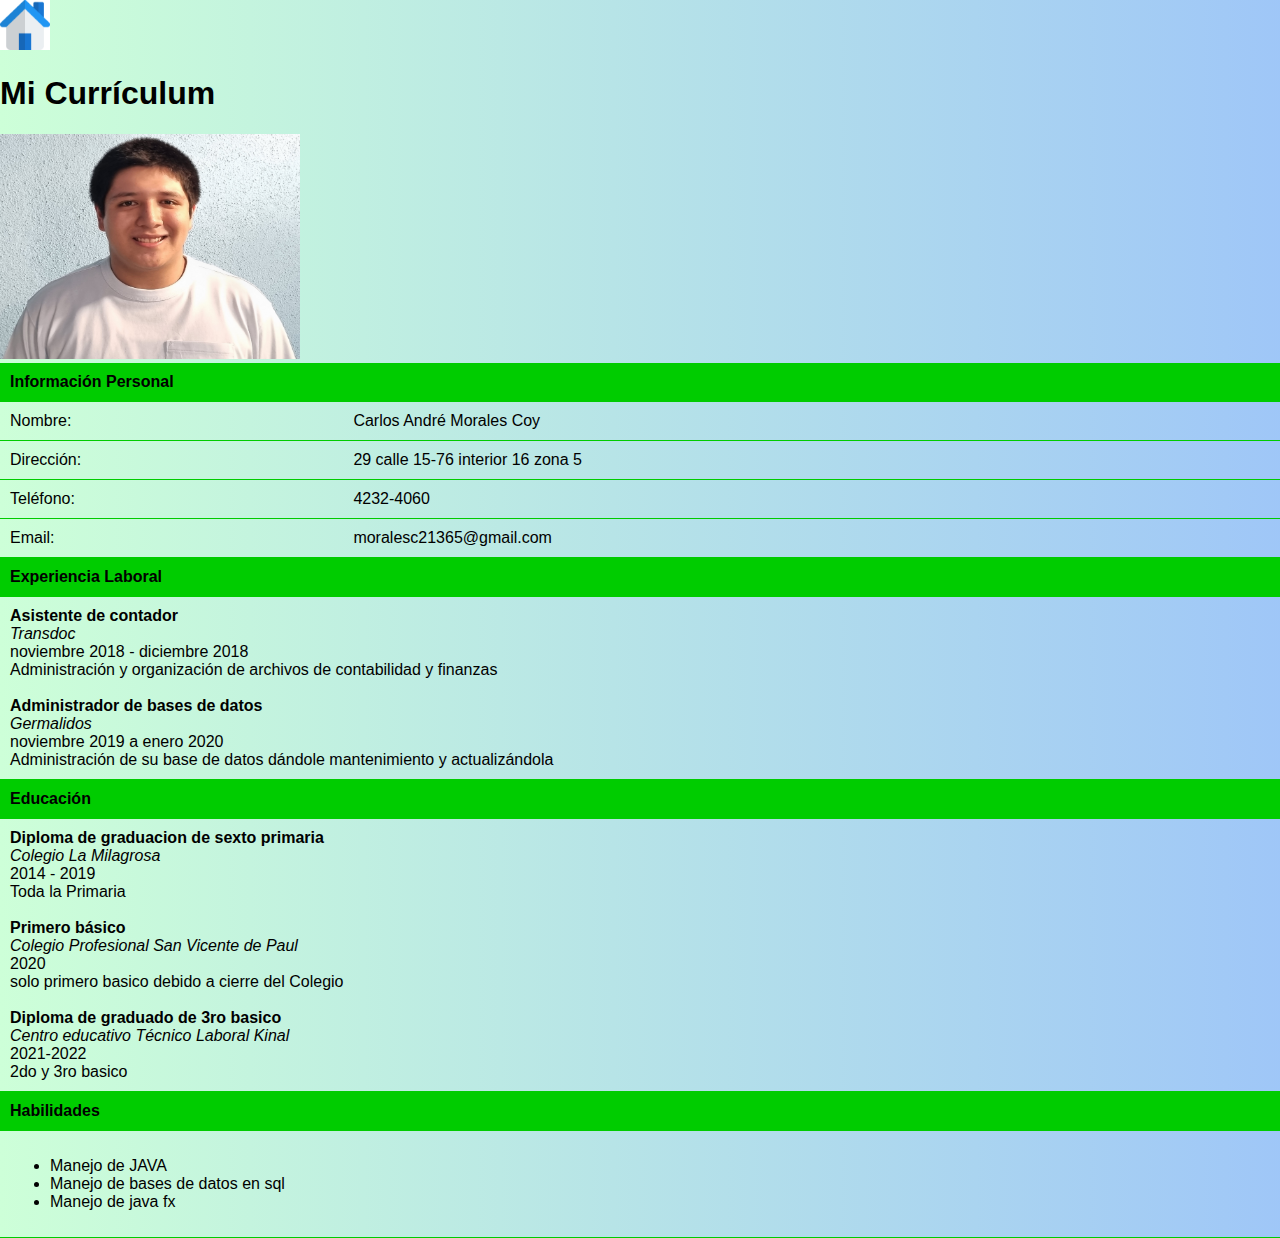
==== commit ef45002c: "CV_carlos_final" ====
--- a/Laboratorio2Grupo6.html
+++ b/Laboratorio2Grupo6.html
@@ -1,112 +1,119 @@
-<!DOCTYPE html>
-<html>
-<head>
-    <meta charset="UTF-8">
-    <meta name="viewport" content="width=device-width, initial-scale=1.0">
-    <link rel="stylesheet" type="text/css" href="style.css">
-    <title>Currículum Diego Bercian</title>
-</head>
+
+    <!DOCTYPE html>
+<html lang="es">
+    <head>
+        <link rel="stylesheet" type="text/css" href="Fondo.css">
+            <meta charset="UTF-8">
+            <meta name="viewport" content="width=device-width, initial-scale=1.0">
+            <link rel="shortcut icon" href="logo.png">
+            <title>Mi Currículum</title>
+        <style> 
+            .boton-transparente{
+            display: inline-block;
+            width: 50px;
+            height: 50px;
+            background-image: url(recursos/home.jpeg);
+            background-size: cover;
+            background-repeat: no-repeat;
+            border: none;
+            cursor: pointer;
+            }
+            body {
+                font-family: Arial, sans-serif;
+            }
+            table {
+                width: 100%;
+                border-collapse: collapse;
+            }
+            th, td {
+                padding: 10px;
+                text-align: left;
+                border-bottom: 1px solid #00cc00;
+            }
+            th {
+                background-color: #00cc00;
+            }
+            
+        </style>
+    </head>
 <body>
-
-<a href="../index.html" class="boton-transparente"></a>
-<h1>Laboratorio 2</h1>
-
-<div class="div">Información Personal</div>
-<img  class = "imagen" src="logo.png" width="80" height="40"> 
-<table>
+    <a href="../index.html" class="boton-transparente"></a>
+    <h1>Mi Currículum</h1>
+    <img src="recursos/foto.jpg" width="300" height="225">
+    <table>
+        <tr>
+            <th colspan="2">Información Personal</th>
+    </tr>
     <tr>
-        <td style="width: 30%;">Nombre:</td>
-        <td style="width: 70%;">Diego Adolfo Bercian Pérez</td>
+        <td>Nombre:</td>
+        <td>Carlos André Morales Coy</td>
     </tr>
     <tr>
         <td>Dirección:</td>
-        <td>10 calle 8-46 zona 7 Castillo Lara</td>
+        <td>29 calle 15-76 interior 16 zona 5</td>
     </tr>
     <tr>
         <td>Teléfono:</td>
-        <td>+502 4909 9817</td>
+        <td>4232-4060</td>
     </tr>
     <tr>
         <td>Email:</td>
-        <td>dbercian-2020527@kinal.edu.gt</td>
+        <td>moralesc21365@gmail.com</td>
     </tr>
-</table>
-
-<div class="div">Experiencia Laboral</div>
-<img  class = "imagen" src="logo.png" width="80" height="40"> 
-<table>
     <tr>
-        <td style="width: 30%;"><strong>Tienda de Variedades</strong></td>
-        <td style="width: 70%;">
-            <em>Los peques</em><br>
-            <span>1 Noviembre 2023 - 29 Diciembre 2023</span><br>
-            Ayudante
-        </td>
+        <th colspan="2">Experiencia Laboral</th>
     </tr>
-</table>
-
-<div class="div">Educación</div>
-<img  class = "imagen" src="logo.png" width="80" height="40"> 
-<table>
     <tr>
-        <td style="width: 30%;"><strong>Pre-Primaria</strong></td>
-        <td style="width: 70%;">
-            <em>Vicenta de la Parra de la Cerca, Guatemala City</em><br>
-            <span>Enero 2011 - octubre 2011</span><br>
+        <td colspan="2">
+        <strong>Asistente de contador</strong><br>
+        <em>Transdoc</em><br>
+        <span>noviembre 2018 - diciembre 2018</span><br>
+                Administración y organización de archivos de contabilidad y finanzas
+                <br>
+                <br>
+        <strong>Administrador de bases de datos </strong><br>
+        <em>Germalidos</em><br>
+        <span>noviembre 2019 a enero 2020</span><br>
+                Administración de su base de datos   dándole mantenimiento y actualizándola 
         </td>
     </tr>
     <tr>
-        <td style="width: 30%;"><strong>Primero-Quinto Primaria</strong></td>
-        <td style="width: 70%;">
-            <em>Colegio María Concepción, Guatemala City</em><br>
-            <span>Enero 2012 - octubre 2018</span><br>
+        <th colspan="2">Educación</th>
+    </tr>
+    <tr>
+        <td colspan="2">
+        <strong>Diploma de graduacion de sexto primaria</strong><br>
+        <em>Colegio La Milagrosa</em><br>
+        <span>2014 - 2019</span><br>
+                Toda la Primaria
+                <br>
+                <br>
+        <strong>Primero básico</strong><br>
+        <em>Colegio Profesional San Vicente de Paul</em><br>
+        <span>2020</span><br>
+                solo primero basico debido a cierre del Colegio
+                <br>
+                <br>
+        <strong>Diploma de graduado de 3ro basico</strong><br>
+        <em>Centro educativo Técnico Laboral Kinal</em><br>
+        <span>2021-2022</span><br>
+                2do y 3ro basico 
         </td>
     </tr>
     <tr>
-        <td style="width: 30%;"><strong>Sexto Primaria</strong></td>
-        <td style="width: 70%;">
-            <em>Escuela Rafaela Del Águila, Guatemala City</em><br>
-            <span>Enero 2019 - octubre 2019</span><br>
-        </td>
-        <tr>
-        <td style="width: 30%;"><strong>Pre-Primaria</strong></td>
-        <td style="width: 70%;">
-            <em>Vicenta de la Parra de la Cerca, Guatemala City</em><br>
-            <span>Enero 2011 - octubre 2011</span><br>
+        <th colspan="2">Habilidades</th>
+    </tr>
+    <tr>
+        <td colspan="2">
+        <ul>
+        <li>Manejo de JAVA</li>
+        <li>Manejo de bases de datos en sql</li>
+        <li>Manejo de java fx</li>
+        </ul>
         </td>
     </tr>
-    <tr>
-        <td style="width: 30%;"><strong>Primero - Tercero Básico</strong></td>
-        <td style="width: 70%;">
-            <em>Centro Educativo Técnico Laboral kinal</em><br>
-            <span>Enero 2020 - octubre 2022</span><br>
-        </td>
-    </tr>
-    <tr>
-        <td style="width: 30%;"><strong>Perito Informática</strong></td>
-        <td style="width: 70%;">
-            <em>Centro Educativo Ténnico Laboral Kinal</em><br>
-            <span>Enero 2023 - Presente</span><br>
-        </td>
-    </tr>
-    </tr>
-</table>
+    </table>
+ 
+</body>   
 
-<div class="div">Habilidades</div>
-<img  class = "imagen" src="logo.png" width="80" height="40"> 
-<table>
-    <tr>
-        <td style="width: 30%;"><strong>Habilidades Técnicas</strong></td>
-        <td style="width: 70%;">
-            <ul>
-                <li>Creativo</li>
-                <li>Análisis matemático</li>
-                <li>Trabajo en equipo</li>
-                <li>Inglés</li>
-            </ul>
-        </td>
-    </tr>
-</table>
-
-</body>
-</html>
+</html>--- a/Fondo.css
+++ b/Fondo.css
@@ -0,0 +1,6 @@
+body{
+    margin: 0;
+    padding: 0;
+    background: url(recursos/Fondo.png);
+    background-position: 0 0,center;
+}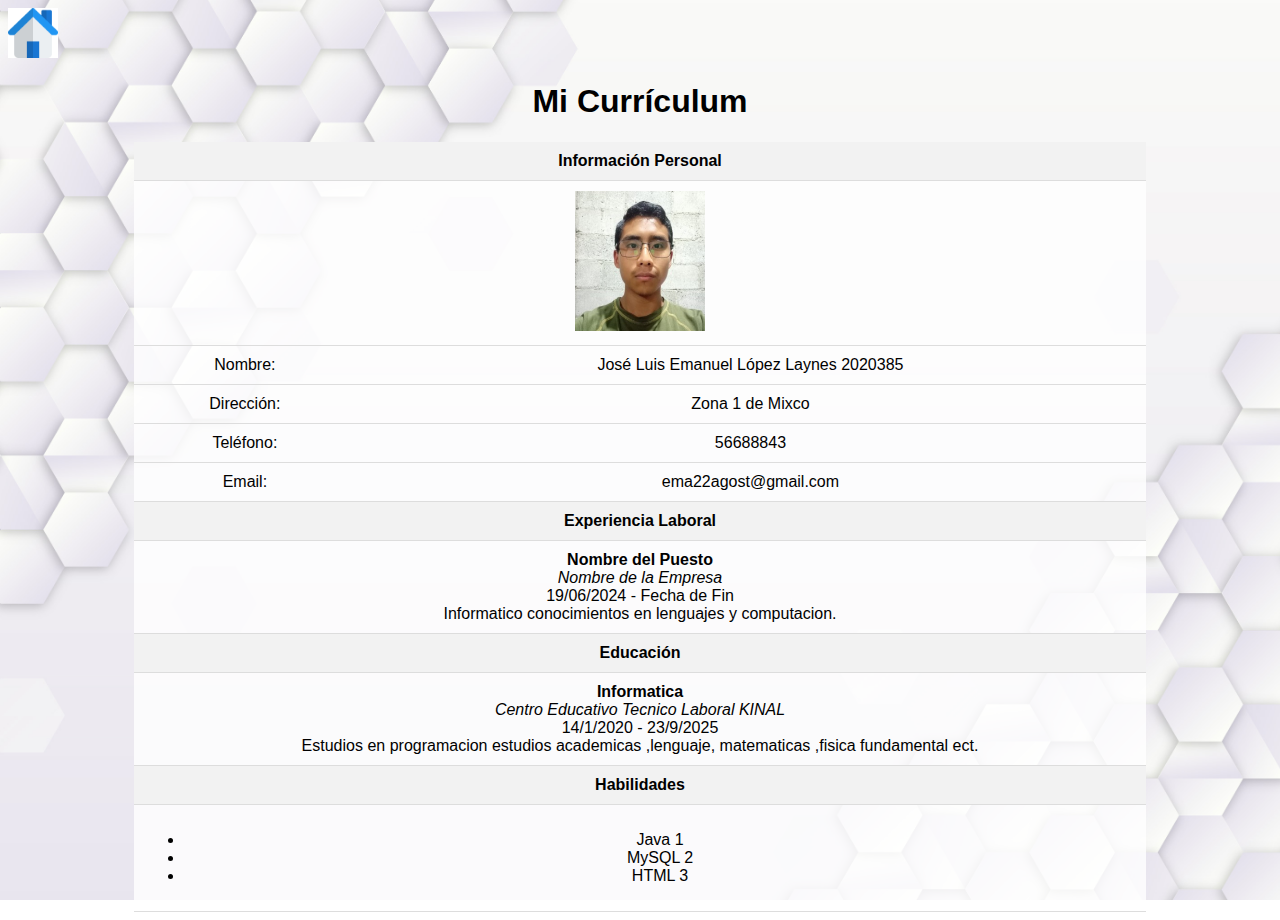
==== commit fbb7cc81: "CV_fina_emanuel" ====
--- a/Laboratorio2Grupo6.html
+++ b/Laboratorio2Grupo6.html
@@ -1,119 +1,115 @@
+<!DOCTYPE html>
+<html lang="es">
+<head>
+<meta charset="UTF-8">
+<meta name="viewport" content="width=device-width, initial-scale=1.0">
+<title>Mi Currículum</title>
+<link rel="shortcut icon" href="Imagen/Logo.jpg">
+<style>
+    .boton-transparente {
+        display: inline-block;
+        width: 50px;
+        height: 50px;
+        background-image: url('Imagen/Casa.jpg');
+        background-size: cover;
+        background-repeat: no-repeat;
+        border: none;
+        cursor: pointer;
+    }
 
-    <!DOCTYPE html>
-<html lang="es">
-    <head>
-        <link rel="stylesheet" type="text/css" href="Fondo.css">
-            <meta charset="UTF-8">
-            <meta name="viewport" content="width=device-width, initial-scale=1.0">
-            <link rel="shortcut icon" href="logo.png">
-            <title>Mi Currículum</title>
-        <style> 
-            .boton-transparente{
-            display: inline-block;
-            width: 50px;
-            height: 50px;
-            background-image: url(recursos/home.jpeg);
-            background-size: cover;
-            background-repeat: no-repeat;
-            border: none;
-            cursor: pointer;
-            }
-            body {
-                font-family: Arial, sans-serif;
-            }
-            table {
-                width: 100%;
-                border-collapse: collapse;
-            }
-            th, td {
-                padding: 10px;
-                text-align: left;
-                border-bottom: 1px solid #00cc00;
-            }
-            th {
-                background-color: #00cc00;
-            }
-            
-        </style>
-    </head>
+        body {
+            font-family: Arial, sans-serif;
+            background-image: url('Imagen/12.jpg'); 
+            background-size: cover; 
+            background-repeat: no-repeat; 
+            background-attachment: fixed; 
+        }
+        h1 {
+            text-align: center;
+        }
+        table {
+            width: 80%;
+            border-collapse: collapse;
+            background-color: rgba(255, 255, 255, 0.8);
+            margin: auto; 
+        }
+        th, td {
+            padding: 10px;
+            text-align: center; 
+            border-bottom: 1px solid #ddd;
+        }
+        th {
+            background-color: #f2f2f2;
+        }
+        .profile-image {
+            text-align: center;
+        }
+</style>
+</head>
 <body>
-    <a href="../index.html" class="boton-transparente"></a>
-    <h1>Mi Currículum</h1>
-    <img src="recursos/foto.jpg" width="300" height="225">
-    <table>
-        <tr>
-            <th colspan="2">Información Personal</th>
-    </tr>
-    <tr>
-        <td>Nombre:</td>
-        <td>Carlos André Morales Coy</td>
-    </tr>
-    <tr>
-        <td>Dirección:</td>
-        <td>29 calle 15-76 interior 16 zona 5</td>
-    </tr>
-    <tr>
-        <td>Teléfono:</td>
-        <td>4232-4060</td>
-    </tr>
-    <tr>
-        <td>Email:</td>
-        <td>moralesc21365@gmail.com</td>
-    </tr>
-    <tr>
-        <th colspan="2">Experiencia Laboral</th>
-    </tr>
-    <tr>
-        <td colspan="2">
-        <strong>Asistente de contador</strong><br>
-        <em>Transdoc</em><br>
-        <span>noviembre 2018 - diciembre 2018</span><br>
-                Administración y organización de archivos de contabilidad y finanzas
-                <br>
-                <br>
-        <strong>Administrador de bases de datos </strong><br>
-        <em>Germalidos</em><br>
-        <span>noviembre 2019 a enero 2020</span><br>
-                Administración de su base de datos   dándole mantenimiento y actualizándola 
-        </td>
-    </tr>
-    <tr>
-        <th colspan="2">Educación</th>
-    </tr>
-    <tr>
-        <td colspan="2">
-        <strong>Diploma de graduacion de sexto primaria</strong><br>
-        <em>Colegio La Milagrosa</em><br>
-        <span>2014 - 2019</span><br>
-                Toda la Primaria
-                <br>
-                <br>
-        <strong>Primero básico</strong><br>
-        <em>Colegio Profesional San Vicente de Paul</em><br>
-        <span>2020</span><br>
-                solo primero basico debido a cierre del Colegio
-                <br>
-                <br>
-        <strong>Diploma de graduado de 3ro basico</strong><br>
-        <em>Centro educativo Técnico Laboral Kinal</em><br>
-        <span>2021-2022</span><br>
-                2do y 3ro basico 
-        </td>
-    </tr>
-    <tr>
-        <th colspan="2">Habilidades</th>
-    </tr>
-    <tr>
-        <td colspan="2">
-        <ul>
-        <li>Manejo de JAVA</li>
-        <li>Manejo de bases de datos en sql</li>
-        <li>Manejo de java fx</li>
-        </ul>
-        </td>
-    </tr>
-    </table>
+<a href="../index.html" class="boton-transparente"></a>
+<h1>Mi Currículum</h1>
+<table>
+<tr>
+<th colspan="2">Información Personal</th>
+</tr>
+<tr class="profile-image">
+<td colspan="2"><img src="Imagen/FotoMia.png" width="130" height="140" alt="Foto de José Luis Emanuel López Laynes"></td>
+</tr>
+<tr>
+<td>Nombre:</td>
+<td>José Luis Emanuel López Laynes 2020385</td>
+</tr>
+<tr>
+<td>Dirección:</td>
+<td>Zona 1 de Mixco</td>
+</tr>
+<tr>
+<td>Teléfono:</td>
+<td>56688843</td>
+</tr>
+<tr>
+<td>Email:</td>
+<td>ema22agost@gmail.com</td>
+</tr>
+<tr>
+<th colspan="2">Experiencia Laboral</th>
+</tr>
+<tr>
+<td colspan="2">
+<strong>Nombre del Puesto</strong><br>
+<em>Nombre de la Empresa</em><br>
+<span>19/06/2024 - Fecha de Fin</span><br>
+            Informatico conocimientos en lenguajes y computacion.
+</td>
+</tr>
+<!-- Puedes agregar más filas para más experiencias laborales -->
+<tr>
+<th colspan="2">Educación</th>
+</tr>
+<tr>
+<td colspan="2">
+<strong>Informatica</strong><br>
+<em>Centro Educativo Tecnico Laboral KINAL</em><br>
+<span>14/1/2020 - 23/9/2025</span><br>
+            Estudios en programacion estudios academicas ,lenguaje, matematicas ,fisica fundamental ect.
+</td>
+</tr>
+<!-- Puedes agregar más filas para más educación -->
+<tr>
+<th colspan="2">Habilidades</th>
+</tr>
+<tr>
+<td colspan="2">
+<ul>
+<li>Java 1</li>
+<li>MySQL 2</li>
+<li>HTML 3</li>
+<!-- Puedes agregar más habilidades -->
+</ul>
+</td>
+</tr>
+</table>
  
-</body>   
-
+</body>
 </html>